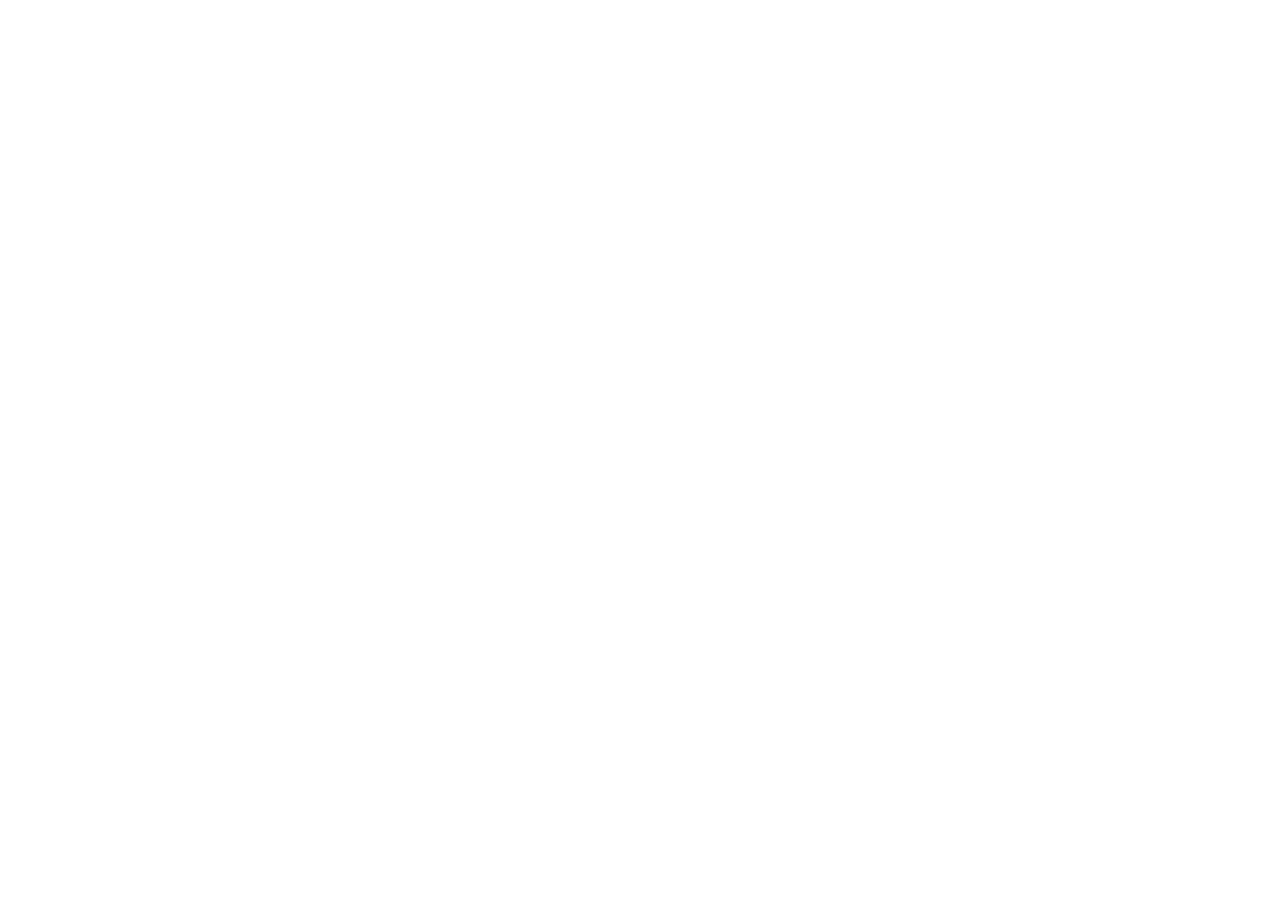
==== index.html @ c365f983 "set up htlml and css files" ====
<!DOCTYPE html>
<html lang="en">

<head>
    <meta charset="UTF-8">
    <meta http-equiv="X-UA-Compatible" content="IE=edge">
    <meta name="viewport" content="width=device-width, initial-scale=1.0">
    <title>Document</title>
    <link rel="stylesheet" href="styles.css">
</head>

<body>

</body>

</html>
---- styles.css ----
.hello {
    color: aqua;
}
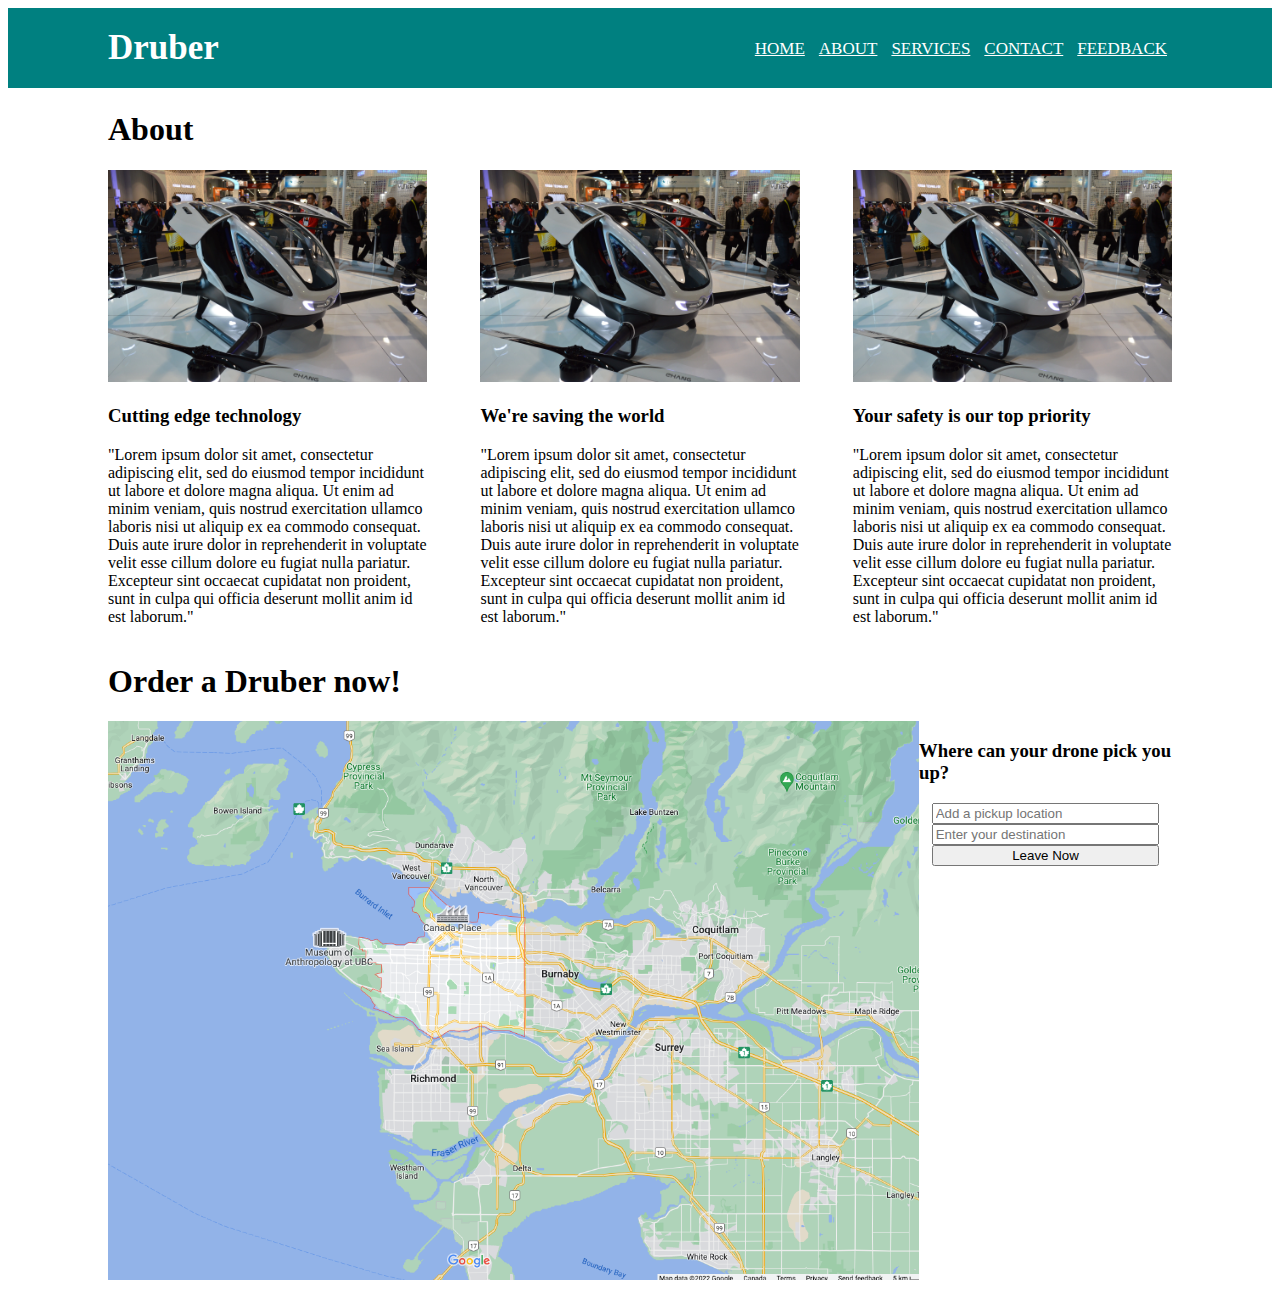
==== commit 5a7d3b4d: "Creates basic, static Druber home page" ====
--- a/index.html
+++ b/index.html
@@ -10,7 +10,98 @@
 </head>
 
 <body>
+    <div class="navbar">
+        <nav>
+            <label class="logo">Druber</label>
+            <ul>
+                <li><a href="active">Home</a></li>
+                <li><a href="#">About</a></li>
+                <li><a href="#">Services</a></li>
+                <li><a href="#">Contact</a></li>
+                <li><a href="#">Feedback</a></li>
+            </ul>
+        </nav>
+    </div>
 
+
+    <div class="container">
+        <h1>
+            About
+        </h1>
+        <div class="descriptions">
+
+            <div>
+                <img src="images/drone.jpg" alt="drone" width="100%">
+                <h3>
+                    Cutting edge technology
+                </h3>
+                <p>
+                    "Lorem ipsum dolor sit amet, consectetur adipiscing elit, sed do eiusmod tempor incididunt ut labore
+                    et dolore magna aliqua. Ut enim ad minim veniam, quis nostrud exercitation ullamco laboris nisi ut
+                    aliquip ex ea commodo consequat. Duis aute irure dolor in reprehenderit in voluptate velit esse
+                    cillum dolore eu fugiat nulla pariatur. Excepteur sint occaecat cupidatat non proident, sunt in
+                    culpa qui officia deserunt mollit anim id est laborum."
+                </p>
+            </div>
+
+            <div>
+                <img src="images/drone.jpg" alt="fuel efficient icon">
+                <h3>
+                    We're saving the world
+                </h3>
+                <p>
+                    "Lorem ipsum dolor sit amet, consectetur adipiscing elit, sed do eiusmod tempor incididunt ut labore
+                    et dolore magna aliqua. Ut enim ad minim veniam, quis nostrud exercitation ullamco laboris nisi ut
+                    aliquip ex ea commodo consequat. Duis aute irure dolor in reprehenderit in voluptate velit esse
+                    cillum dolore eu fugiat nulla pariatur. Excepteur sint occaecat cupidatat non proident, sunt in
+                    culpa qui officia deserunt mollit anim id est laborum."
+                </p>
+            </div>
+
+            <div>
+                <img src="images/drone.jpg" alt="fuel efficient icon">
+                <h3>
+                    Your safety is our top priority
+                </h3>
+                <p>
+                    "Lorem ipsum dolor sit amet, consectetur adipiscing elit, sed do eiusmod tempor incididunt ut labore
+                    et dolore magna aliqua. Ut enim ad minim veniam, quis nostrud exercitation ullamco laboris nisi ut
+                    aliquip ex ea commodo consequat. Duis aute irure dolor in reprehenderit in voluptate velit esse
+                    cillum dolore eu fugiat nulla pariatur. Excepteur sint occaecat cupidatat non proident, sunt in
+                    culpa qui officia deserunt mollit anim id est laborum."
+                </p>
+            </div>
+
+        </div>
+        <h1>
+            Order a Druber now!
+        </h1>
+
+        <div class="order">
+            <div>
+                <img src="images/map.png" width="100%">
+            </div>
+
+            <div class="orderBox">
+                <h3>
+                    Where can your drone pick you up?
+                </h3>
+
+                <form class="orderPanel">
+                    <input type="text" placeholder="Add a pickup location">
+                    <input type="text" placeholder="Enter your destination">
+                    <button>
+                        Leave Now
+                    </button>
+                </form>
+            </div>
+        </div>
+    </div>
+
+
+    <div>
+
+    </div>
 </body>
 
 </html>--- a/styles.css
+++ b/styles.css
@@ -1,3 +1,101 @@
-.hello {
-    color: aqua;
+.navbar {
+    padding: 0;
+    margin: 0;
+    text-decoration: none;
+    list-style: none;
+    box-sizing: border-box;
+}
+
+.container {
+    padding: 0 100px;
+    display: flex;
+    flex-direction: column;
+    box-sizing: border-box;
+    width: 100%;
+}
+
+nav {
+    background: teal;
+    height: 80px;
+    width: 100%;
+}
+
+nav ul {
+    float: right;
+    padding-right: 100px;
+}
+
+nav ul li {
+    display: inline-block;
+    line-height: 50px;
+    margin: 0 5px;
+}
+
+nav ul li a {
+    color: white;
+    font-size: 17px;
+    text-transform: uppercase;
+}
+
+a.active,
+a:hover {
+    background: grey;
+    transition: .5s;
+}
+
+label.logo {
+    color: white;
+    font-size: 35px;
+    line-height: 80px;
+    padding: 0 100px;
+    font-weight: bold;
+}
+
+.descriptions>div {
+    height: 30%;
+    width: 30%;
+}
+
+.descriptions>div>img {
+    width: 100%
+}
+
+
+.descriptions {
+    display: flex;
+    flex-direction: row;
+    justify-content: space-between;
+    padding: 0, 100px, 0, 100px;
+}
+
+.order {
+    display: flex;
+    flex-direction: row;
+}
+
+.orderBox {
+    align-items: center;
+    display: flex;
+    flex-direction: column;
+    width: 35%;
+    background-color: white;
+    z-index: 9;
+}
+
+.orderPanel {
+
+    display: flex;
+    flex-direction: column;
+    justify-content: space-around;
+    width: 90%;
+    height: 35%f
+}
+
+input {
+    height: 50%;
+}
+
+.orderBox>button {
+    width: 40%;
+    align-self: center;
 }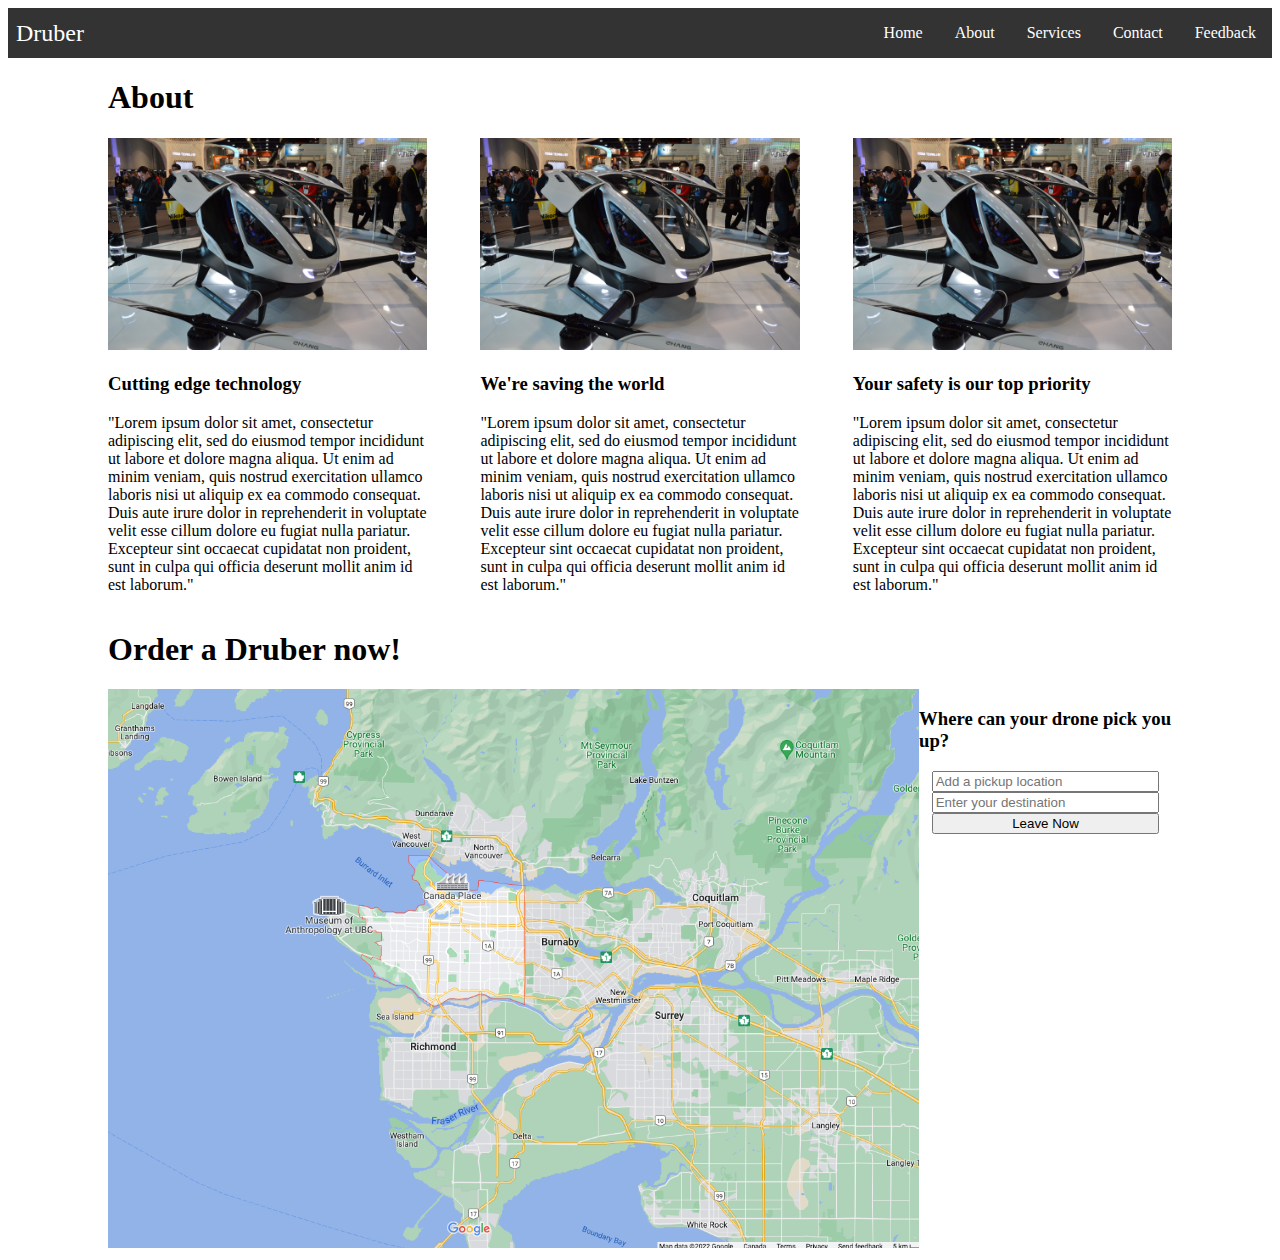
==== commit f053cd91: "Makes responsive and mobile compatible" ====
--- a/index.html
+++ b/index.html
@@ -7,21 +7,28 @@
     <meta name="viewport" content="width=device-width, initial-scale=1.0">
     <title>Document</title>
     <link rel="stylesheet" href="styles.css">
+    <script src="script.js" defer></script>
 </head>
 
 <body>
-    <div class="navbar">
-        <nav>
-            <label class="logo">Druber</label>
+    <nav class="navbar">
+        <div class="brand-title">Druber</div>
+        <a href="#" class="toggle-button">
+            <span class="bar"></span>
+            <span class="bar"></span>
+            <span class="bar"></span>
+        </a>
+
+        <div class="navbar-links">
             <ul>
-                <li><a href="active">Home</a></li>
+                <li><a href="#">Home</a></li>
                 <li><a href="#">About</a></li>
                 <li><a href="#">Services</a></li>
                 <li><a href="#">Contact</a></li>
                 <li><a href="#">Feedback</a></li>
             </ul>
-        </nav>
-    </div>
+        </div>
+    </nav>
 
 
     <div class="container">
@@ -77,17 +84,17 @@
             Order a Druber now!
         </h1>
 
-        <div class="order">
+        <div class="order-now">
             <div>
                 <img src="images/map.png" width="100%">
             </div>
 
-            <div class="orderBox">
+            <div class="order-box">
                 <h3>
                     Where can your drone pick you up?
                 </h3>
 
-                <form class="orderPanel">
+                <form class="order-panel">
                     <input type="text" placeholder="Add a pickup location">
                     <input type="text" placeholder="Enter your destination">
                     <button>
--- a/styles.css
+++ b/styles.css
@@ -1,59 +1,112 @@
-.navbar {
-    padding: 0;
-    margin: 0;
-    text-decoration: none;
-    list-style: none;
-    box-sizing: border-box;
-}
-
 .container {
     padding: 0 100px;
     display: flex;
     flex-direction: column;
     box-sizing: border-box;
     width: 100%;
+
 }
 
-nav {
-    background: teal;
-    height: 80px;
-    width: 100%;
+.navbar {
+    display: flex;
+    /* position: relative; */
+    justify-content: space-between;
+    align-items: center;
+    background-color: #333;
+    color: white;
 }
 
-nav ul {
-    float: right;
-    padding-right: 100px;
+.brand-title {
+    font-size: 1.5rem;
+    margin: .5rem;
 }
 
-nav ul li {
-    display: inline-block;
-    line-height: 50px;
-    margin: 0 5px;
+.navbar-links ul {
+    margin: 0;
+    padding: 0;
+    display: flex;
 }
 
-nav ul li a {
-    color: white;
-    font-size: 17px;
-    text-transform: uppercase;
+.navbar-links li {
+    list-style: none;
 }
 
-a.active,
-a:hover {
-    background: grey;
-    transition: .5s;
+.navbar-links li a {
+    text-decoration: none;
+    color: white;
+    padding: 1rem;
+    display: block;
 }
 
-label.logo {
-    color: white;
-    font-size: 35px;
-    line-height: 80px;
-    padding: 0 100px;
-    font-weight: bold;
+.navbar-links li:hover {
+    background-color: #555;
+}
+
+
+.toggle-button {
+    position: absolute;
+    top: .75rem;
+    right: 1rem;
+    display: none;
+    flex-direction: column;
+    justify-content: space-between;
+    width: 30px;
+    height: 30px;
+}
+
+.toggle-button .bar {
+    height: 3px;
+    width: 100%;
+    background-color: white;
+    border-radius: 10px;
+}
+
+
+@media (max-width: 800px) {
+
+    .toggle-button {
+        display: flex;
+    }
+
+    .navbar-links {
+        display: none;
+        width: 100%;
+    }
+
+    .navbar {
+        flex-direction: column;
+        align-items: flex-start;
+    }
+
+    .navbar-links ul {
+        width: 100%;
+        flex-direction: column;
+    }
+
+    .navbar-links ul li {
+        text-align: center;
+    }
+
+    .navbar-links ul li a {
+        padding: .5rem 1rem;
+    }
+
+    .navbar-links.active {
+        display: flex;
+    }
 }
 
 .descriptions>div {
     height: 30%;
     width: 30%;
+}
+
+
+@media (max-width: 800px) {
+    .descriptions>div {
+        height: 30%;
+        width: 100%;
+    }
 }
 
 .descriptions>div>img {
@@ -66,14 +119,36 @@
     flex-direction: row;
     justify-content: space-between;
     padding: 0, 100px, 0, 100px;
+    /* flex-wrap: wrap; */
 }
 
-.order {
+@media (max-width: 800px) {
+    .descriptions {
+        flex-direction: column;
+        border-style: solid;
+        border-color: red;
+    }
+}
+
+
+.order-now {
     display: flex;
     flex-direction: row;
 }
 
-.orderBox {
+@media (max-width: 800px) {
+    .order-now {
+        display: flex;
+        flex-direction: column;
+    }
+
+    .order-box {
+        width: 100%;
+        border-style: solid;
+    }
+}
+
+.order-box {
     align-items: center;
     display: flex;
     flex-direction: column;
@@ -82,7 +157,7 @@
     z-index: 9;
 }
 
-.orderPanel {
+.order-panel {
 
     display: flex;
     flex-direction: column;
@@ -95,7 +170,7 @@
     height: 50%;
 }
 
-.orderBox>button {
+.order-box>button {
     width: 40%;
     align-self: center;
 }